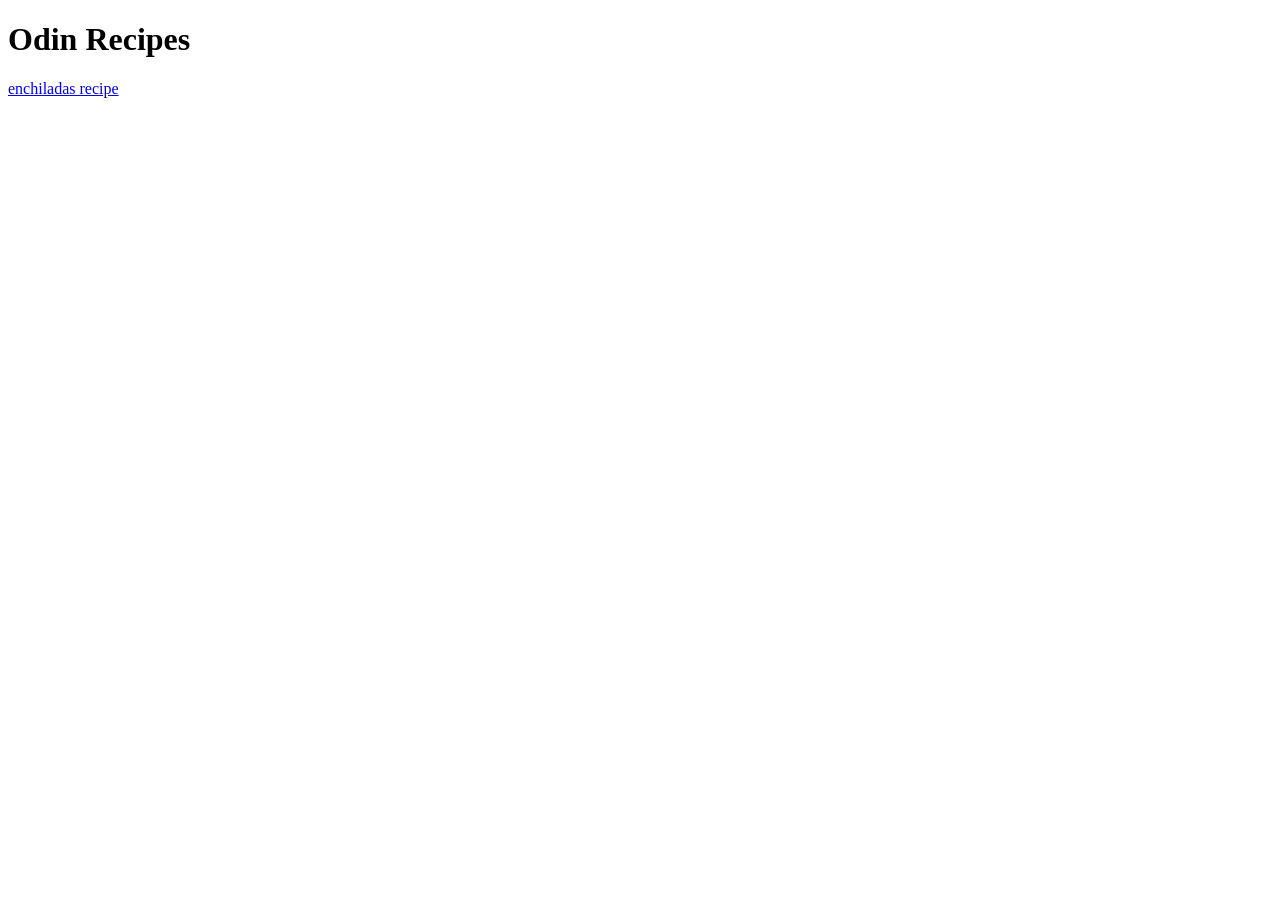
==== index.html @ 1dc815a7 "add index and enchilada recipe" ====
<!DOCTYPE html>
<html lang="en">
<head>
    <meta charset="UTF-8">
    <meta name="viewport" content="width=device-width, initial-scale=1.0">
    <title>Document</title>
</head>
<body>
    <h1>Odin Recipes</h1>
    <a href="recipes/enchilada.html">enchiladas recipe</a>
</body>
</html>
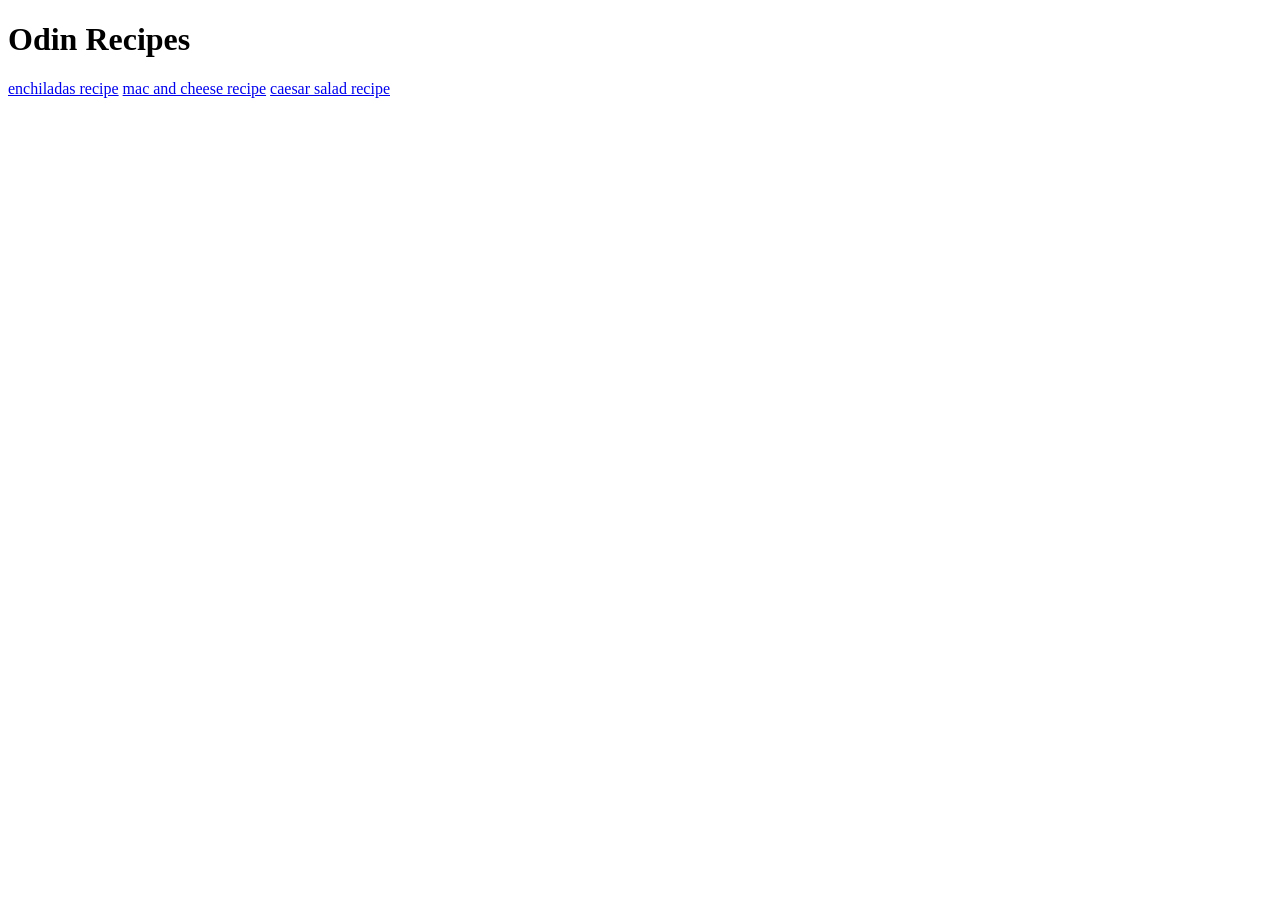
==== commit 364bd87b: "added mac and cheese and caesar salad recipes" ====
--- a/index.html
+++ b/index.html
@@ -8,5 +8,7 @@
 <body>
     <h1>Odin Recipes</h1>
     <a href="recipes/enchilada.html">enchiladas recipe</a>
+    <a href="recipes/macandcheese.html">mac and cheese recipe</a>
+    <a href="recipes/caesarsalad.html">caesar salad recipe</a>
 </body>
 </html>
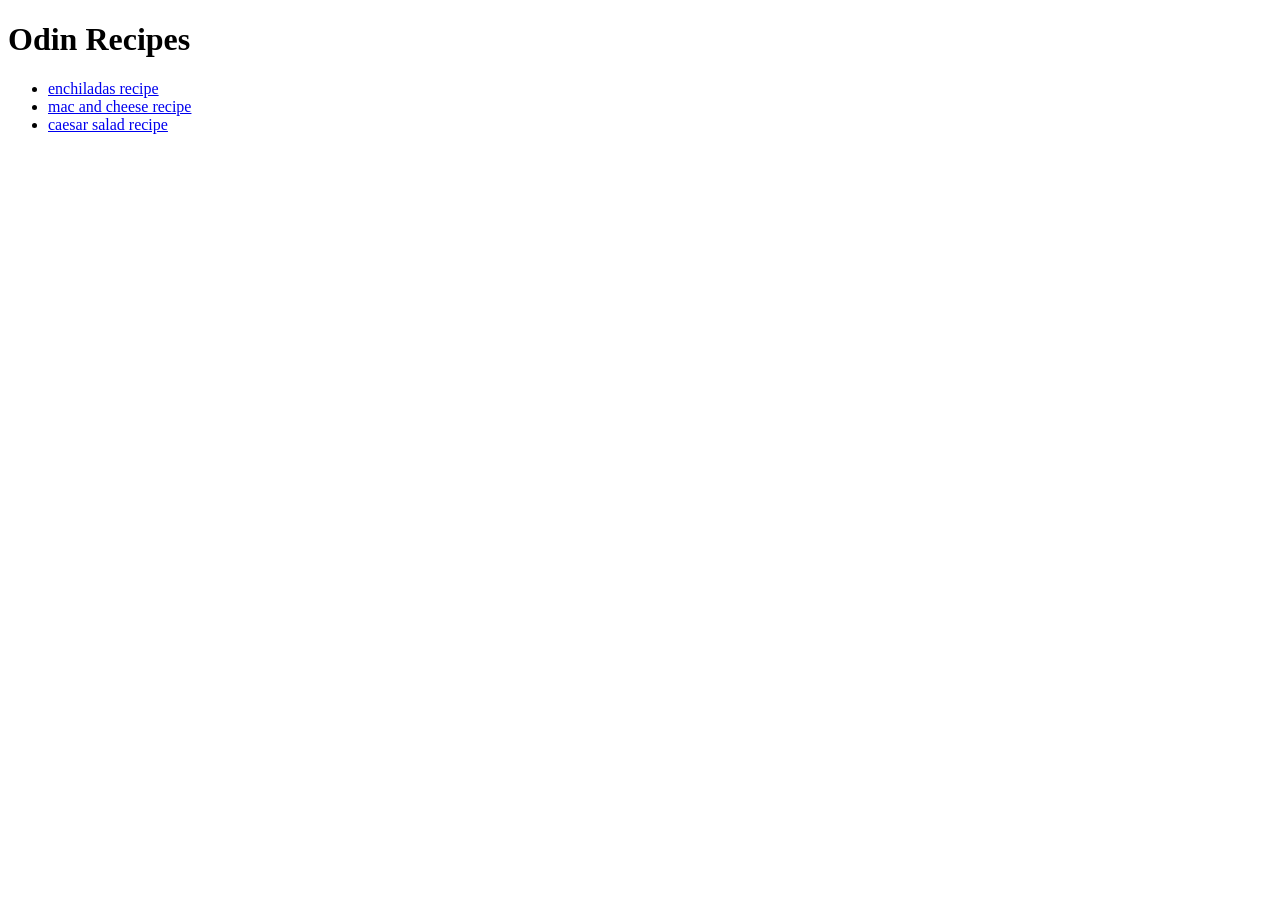
==== commit 6462f0cc: "list different recipes" ====
--- a/index.html
+++ b/index.html
@@ -7,8 +7,10 @@
 </head>
 <body>
     <h1>Odin Recipes</h1>
-    <a href="recipes/enchilada.html">enchiladas recipe</a>
-    <a href="recipes/macandcheese.html">mac and cheese recipe</a>
-    <a href="recipes/caesarsalad.html">caesar salad recipe</a>
+    <ul>
+        <li><a href="recipes/enchilada.html">enchiladas recipe</a></li>
+        <li><a href="recipes/macandcheese.html">mac and cheese recipe</a></li>
+        <li><a href="recipes/caesarsalad.html">caesar salad recipe</a></li>
+    </ul>
 </body>
 </html>
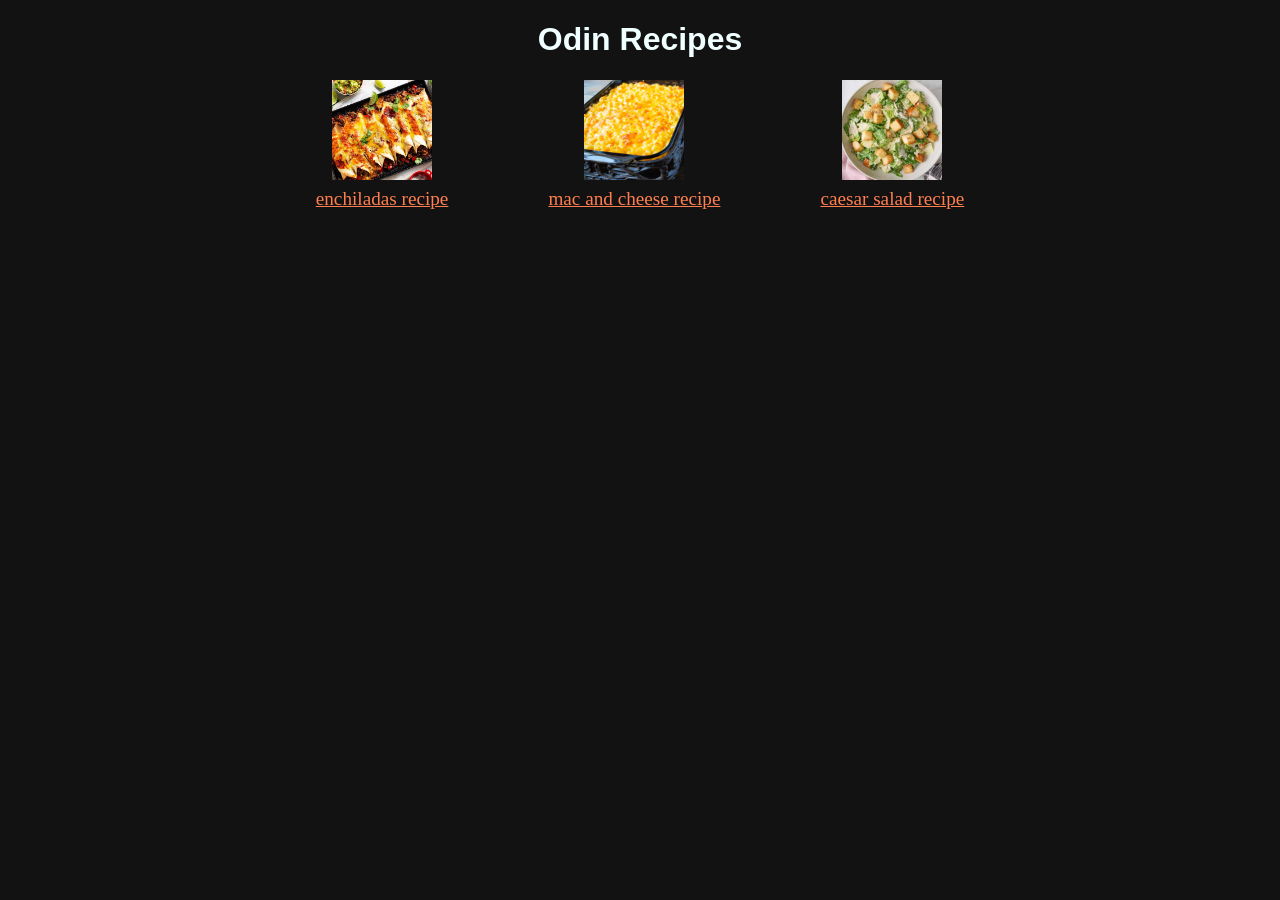
==== commit c1df9983: "add css to index" ====
--- a/index.html
+++ b/index.html
@@ -3,14 +3,26 @@
 <head>
     <meta charset="UTF-8">
     <meta name="viewport" content="width=device-width, initial-scale=1.0">
+    <link rel="stylesheet" href="style.css">
     <title>Document</title>
 </head>
 <body>
     <h1>Odin Recipes</h1>
-    <ul>
-        <li><a href="recipes/enchilada.html">enchiladas recipe</a></li>
-        <li><a href="recipes/macandcheese.html">mac and cheese recipe</a></li>
-        <li><a href="recipes/caesarsalad.html">caesar salad recipe</a></li>
-    </ul>
+    <div id="recipes">
+        <ul>
+            <li>
+                <img src="recipes/Desktop-Easy-Beef-Enchiladas.jpg" alt="">
+                <a href="recipes/enchilada.html">enchiladas recipe</a>
+            </li>
+            <li>
+                <img src="recipes/Baked-mac-and-cheese-feature.jpg" alt="">
+                <a href="recipes/macandcheese.html">mac and cheese recipe</a>
+            </li>
+            <li>
+                <img src="recipes/Caesar-Salad-TIMG.jpg" alt="">
+                <a href="recipes/caesarsalad.html">caesar salad recipe</a>
+            </li>
+        </ul>
+    </div>
 </body>
 </html>
--- a/style.css
+++ b/style.css
@@ -0,0 +1,37 @@
+/**{
+    outline: 2px solid red;
+}*/
+body{
+    background-color: #121212;
+}
+h1{
+    text-align: center;
+    font-family: Verdana, Geneva, Tahoma, sans-serif;
+    color: azure;
+}
+a{
+    color: coral;
+    font-size: larger;
+}
+ul {
+  display: flex;         /* Makes list items horizontal */
+  justify-content: center; /* Centers the items horizontally */
+  list-style: none;      /* Removes default bullet points */
+  padding: 0;            /* Removes default browser padding */
+  margin: 0;             /* Removes default browser margin */
+  gap: 100px;             /* Adds clean spacing between items */
+}
+li {
+  display: flex;
+  flex-direction: column; /* Stacks image on top of text */
+  align-items: center;    /* Centers image and text horizontally */
+  gap: 8px;               /* Space between image and text */
+}
+li img {
+  width: auto;            /* Set explicit image width */
+  height: 100px;           /* Set explicit image height */
+  object-fit: contain;    /* Prevents image distortion */
+}
+div{
+    border: auto;
+}
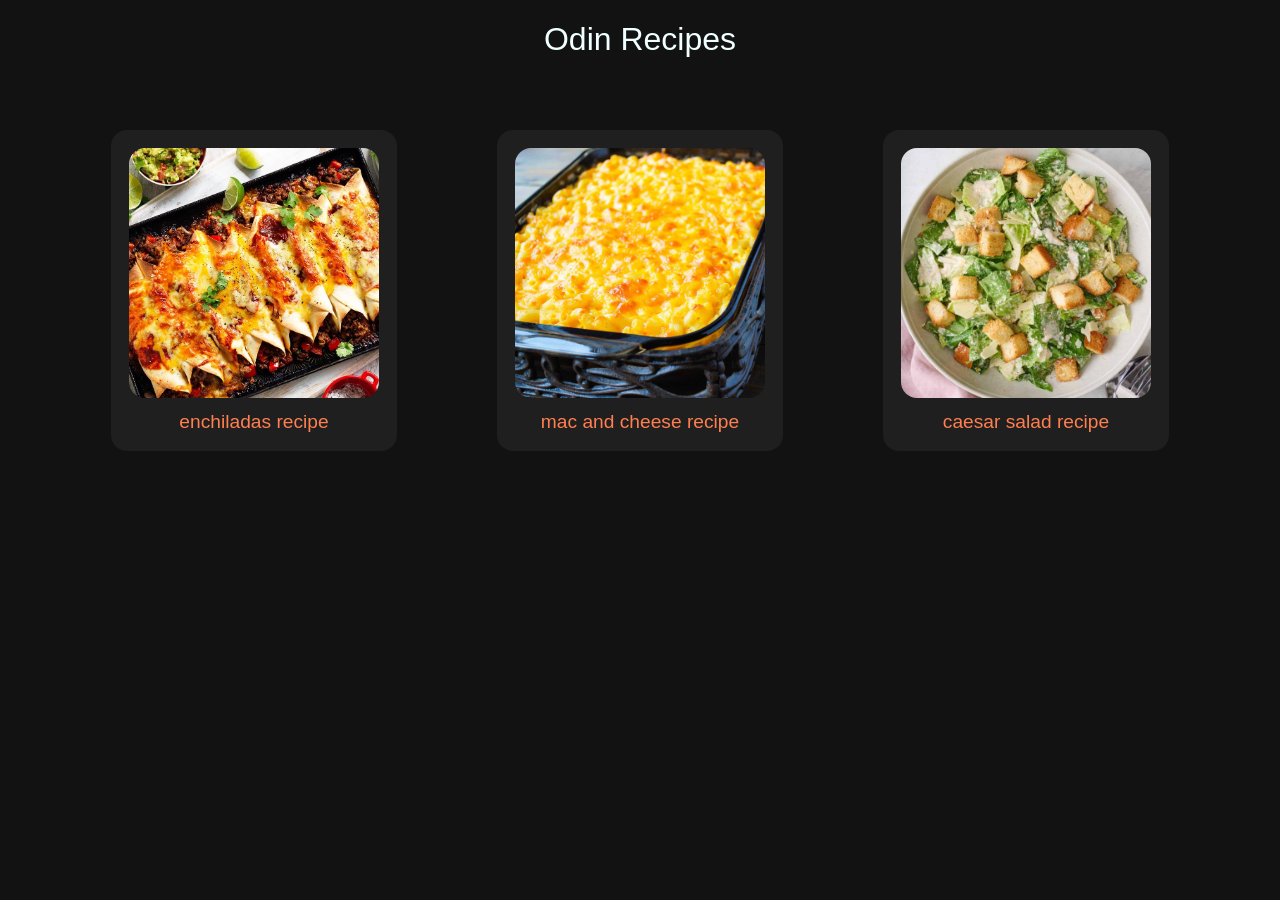
==== commit c9e0371f: "finish css" ====
--- a/index.html
+++ b/index.html
@@ -11,15 +11,15 @@
     <div id="recipes">
         <ul>
             <li>
-                <img src="recipes/Desktop-Easy-Beef-Enchiladas.jpg" alt="">
+                <a href="recipes/enchilada.html"><img src="recipes/Desktop-Easy-Beef-Enchiladas.jpg" alt=""></a>
                 <a href="recipes/enchilada.html">enchiladas recipe</a>
             </li>
             <li>
-                <img src="recipes/Baked-mac-and-cheese-feature.jpg" alt="">
+                <a href="recipes/Baked-mac-and-cheese-feature.jpg"><img src="recipes/Baked-mac-and-cheese-feature.jpg" alt=""></a>
                 <a href="recipes/macandcheese.html">mac and cheese recipe</a>
             </li>
             <li>
-                <img src="recipes/Caesar-Salad-TIMG.jpg" alt="">
+                <a href="recipes/caesarsalad.html"><img src="recipes/Caesar-Salad-TIMG.jpg" alt=""></a>
                 <a href="recipes/caesarsalad.html">caesar salad recipe</a>
             </li>
         </ul>
--- a/style.css
+++ b/style.css
@@ -3,15 +3,18 @@
 }*/
 body{
     background-color: #121212;
+    font-family: Arial, Helvetica, sans-serif;
 }
 h1{
     text-align: center;
-    font-family: Verdana, Geneva, Tahoma, sans-serif;
     color: azure;
+    font-weight: lighter;
+    padding-bottom: 50px;
 }
 a{
     color: coral;
     font-size: larger;
+    text-decoration: none;
 }
 ul {
   display: flex;         /* Makes list items horizontal */
@@ -26,11 +29,15 @@
   flex-direction: column; /* Stacks image on top of text */
   align-items: center;    /* Centers image and text horizontally */
   gap: 8px;               /* Space between image and text */
+  background-color: #1f1f1f;
+  padding: 18px;
+  border-radius: 16px
 }
 li img {
   width: auto;            /* Set explicit image width */
-  height: 100px;           /* Set explicit image height */
+  height: 250px;           /* Set explicit image height */
   object-fit: contain;    /* Prevents image distortion */
+  border-radius: 16px;
 }
 div{
     border: auto;
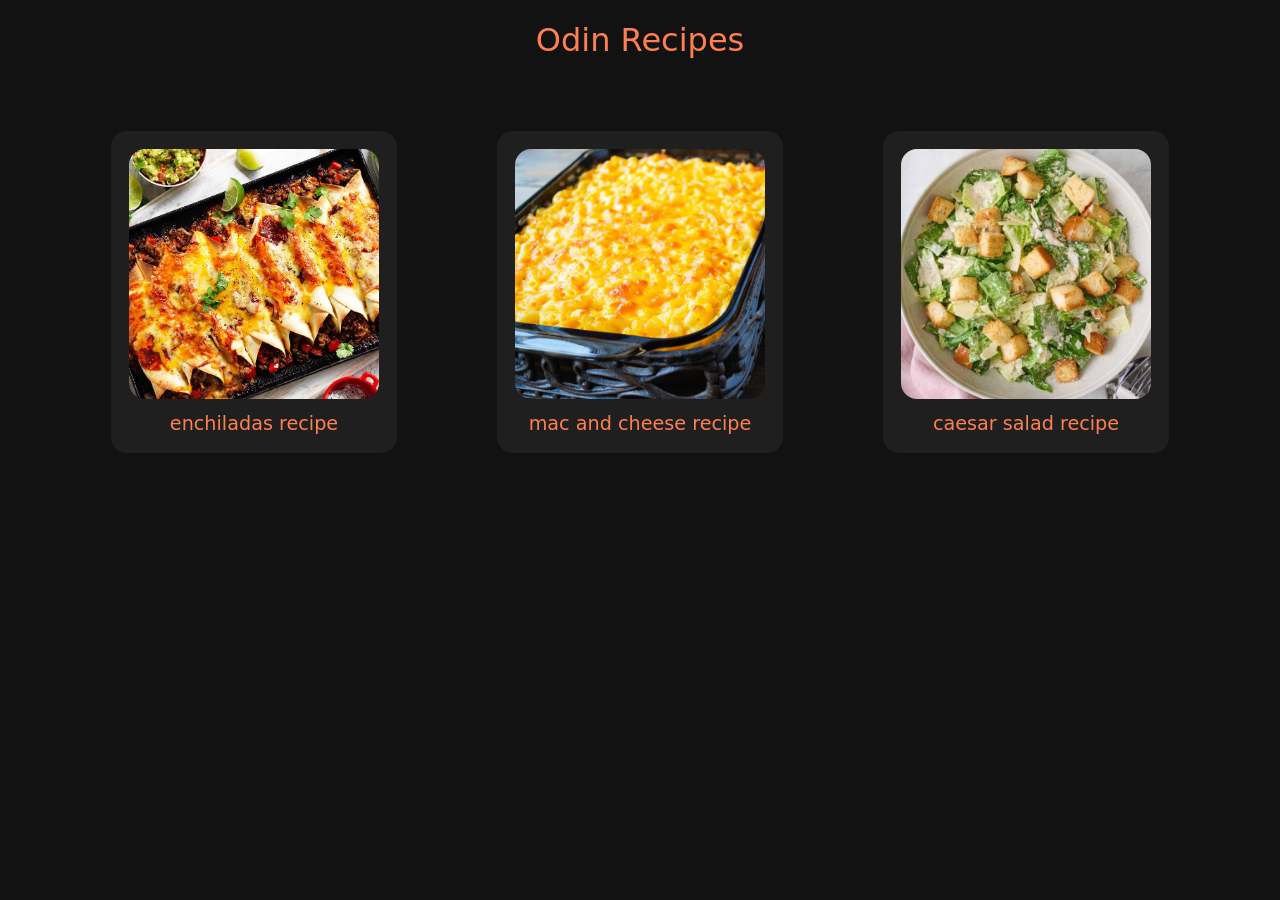
==== commit f15d553f: "fix macandcheese link, add css to recipes and edit" ====
--- a/index.html
+++ b/index.html
@@ -15,7 +15,7 @@
                 <a href="recipes/enchilada.html">enchiladas recipe</a>
             </li>
             <li>
-                <a href="recipes/Baked-mac-and-cheese-feature.jpg"><img src="recipes/Baked-mac-and-cheese-feature.jpg" alt=""></a>
+                <a href="recipes/macandcheese.html"><img src="recipes/Baked-mac-and-cheese-feature.jpg" alt=""></a>
                 <a href="recipes/macandcheese.html">mac and cheese recipe</a>
             </li>
             <li>
--- a/style.css
+++ b/style.css
@@ -3,11 +3,11 @@
 }*/
 body{
     background-color: #121212;
-    font-family: Arial, Helvetica, sans-serif;
+    font-family: system-ui, -apple-system, BlinkMacSystemFont, 'Segoe UI', Roboto, Oxygen, Ubuntu, Cantarell, 'Open Sans', 'Helvetica Neue', sans-serif;
 }
 h1{
     text-align: center;
-    color: azure;
+    color: coral;
     font-weight: lighter;
     padding-bottom: 50px;
 }
@@ -17,26 +17,26 @@
     text-decoration: none;
 }
 ul {
-  display: flex;         /* Makes list items horizontal */
-  justify-content: center; /* Centers the items horizontally */
-  list-style: none;      /* Removes default bullet points */
-  padding: 0;            /* Removes default browser padding */
-  margin: 0;             /* Removes default browser margin */
-  gap: 100px;             /* Adds clean spacing between items */
+  display: flex;
+  justify-content: center;
+  list-style: none;
+  margin: 0;
+  padding: 0;
+  gap: 100px;
 }
 li {
   display: flex;
-  flex-direction: column; /* Stacks image on top of text */
-  align-items: center;    /* Centers image and text horizontally */
-  gap: 8px;               /* Space between image and text */
+  flex-direction: column;
+  align-items: center; 
+  gap: 8px;
   background-color: #1f1f1f;
   padding: 18px;
   border-radius: 16px
 }
 li img {
-  width: auto;            /* Set explicit image width */
-  height: 250px;           /* Set explicit image height */
-  object-fit: contain;    /* Prevents image distortion */
+  width: auto;
+  height: 250px;
+  object-fit: contain;
   border-radius: 16px;
 }
 div{
